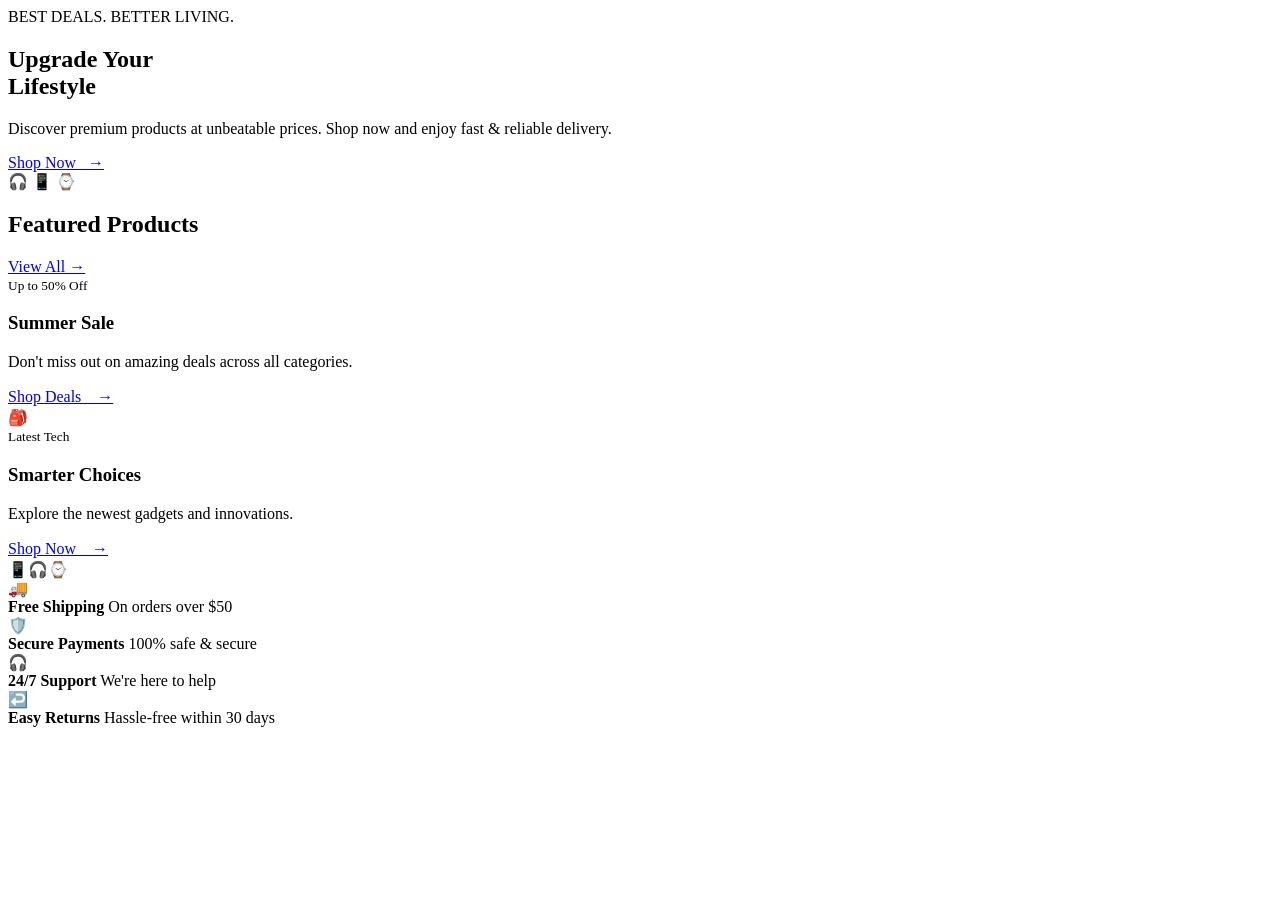
==== index.html @ 298f8422 "Added Card file not complete code" ====
<!DOCTYPE html>
<html lang="en">

<head>
    <meta charset="UTF-8">
    <meta name="viewport" content="width=device-width, initial-scale=1.0">
    <title>The helmet Hub - Super Market - By Nasr</title>
    <link rel="stylesheet" href="style.css">
</head>

<body>

     <div class="complete-body-container">
        <!-- Aapka sara content -->
        <!-- ================= HEADER ================= -->
        
        <div class="display-header"></div>

        



    <main class="container">

        <!-- ================= HERO ================= -->

        <section class="hero">

            <div class="hero-content">

                <div class="hero-small-title">
                    BEST DEALS. BETTER LIVING.
                </div>

                <h1>
                    Upgrade Your<br>
                    Lifestyle
                </h1>

                <p>
                    Discover premium products at unbeatable prices.
                    Shop now and enjoy fast & reliable delivery.
                </p>

                <a href="#" class="shop-btn">
                    Shop Now &nbsp; →
                </a>

            </div>

            <div class="hero-image">
                <div class="hero-products">
                    🎧 📱 ⌚
                </div>
            </div>

        </section>


        <!-- ================= FEATURED PRODUCTS ================= -->

        <div class="section-heading">
            <h2>Featured Products</h2>
            <a href="#" class="view-all">View All →</a>
        </div>


        <section class="products-grid">

        </section>
        
        
        <!-- ================= PROMO BANNERS ================= -->
        
        <section class="promos">
            
            <div class="promo promo-one">
                
                <div class="promo-content">
                    
                    <small>Up to 50% Off</small>
                    
                    <h3>Summer Sale</h3>

                    <p>
                        Don't miss out on amazing deals
                        across all categories.
                    </p>

                    <a href="#" class="promo-btn">
                        Shop Deals　→
                    </a>

                </div>

                <div class="promo-image">
                    🎒
                </div>

            </div>


            <div class="promo promo-two">

                <div class="promo-content">

                    <small>Latest Tech</small>
                    
                    <h3>Smarter Choices</h3>
                    
                    <p>
                        Explore the newest gadgets and
                        innovations.
                    </p>

                    <a href="#" class="promo-btn">
                        Shop Now　→
                    </a>
                    
                </div>
                
                <div class="promo-image">
                    📱🎧⌚
                </div>
                
            </div>
            
        </section>
        
        
        <!-- ================= FEATURES ================= -->
        
        <section class="features">
            
            <div class="feature">
                
                <div class="feature-icon">🚚</div>
                
                <div>
                    <strong>Free Shipping</strong>
                    <span>On orders over $50</span>
                </div>
                
            </div>

            
            <div class="feature">
                
                <div class="feature-icon">🛡️</div>
                
                <div>
                    <strong>Secure Payments</strong>
                    <span>100% safe & secure</span>
                </div>
                
            </div>
            
            
            <div class="feature">
                
                <div class="feature-icon">🎧</div>
                
                <div>
                    <strong>24/7 Support</strong>
                    <span>We're here to help</span>
                </div>
                
            </div>
            
            
            <div class="feature">
                
                <div class="feature-icon">↩️</div>
                
                <div>
                    <strong>Easy Returns</strong>
                    <span>Hassle-free within 30 days</span>
                </div>
                
            </div>
            
        </section>
        
    </main>
    
    
    
    
    <!-- ================= FOOTER ================= -->
    
    <div class="display-footer"></div>
    
</div>
    
    <script src="app.js"></script>
</body>

</html>
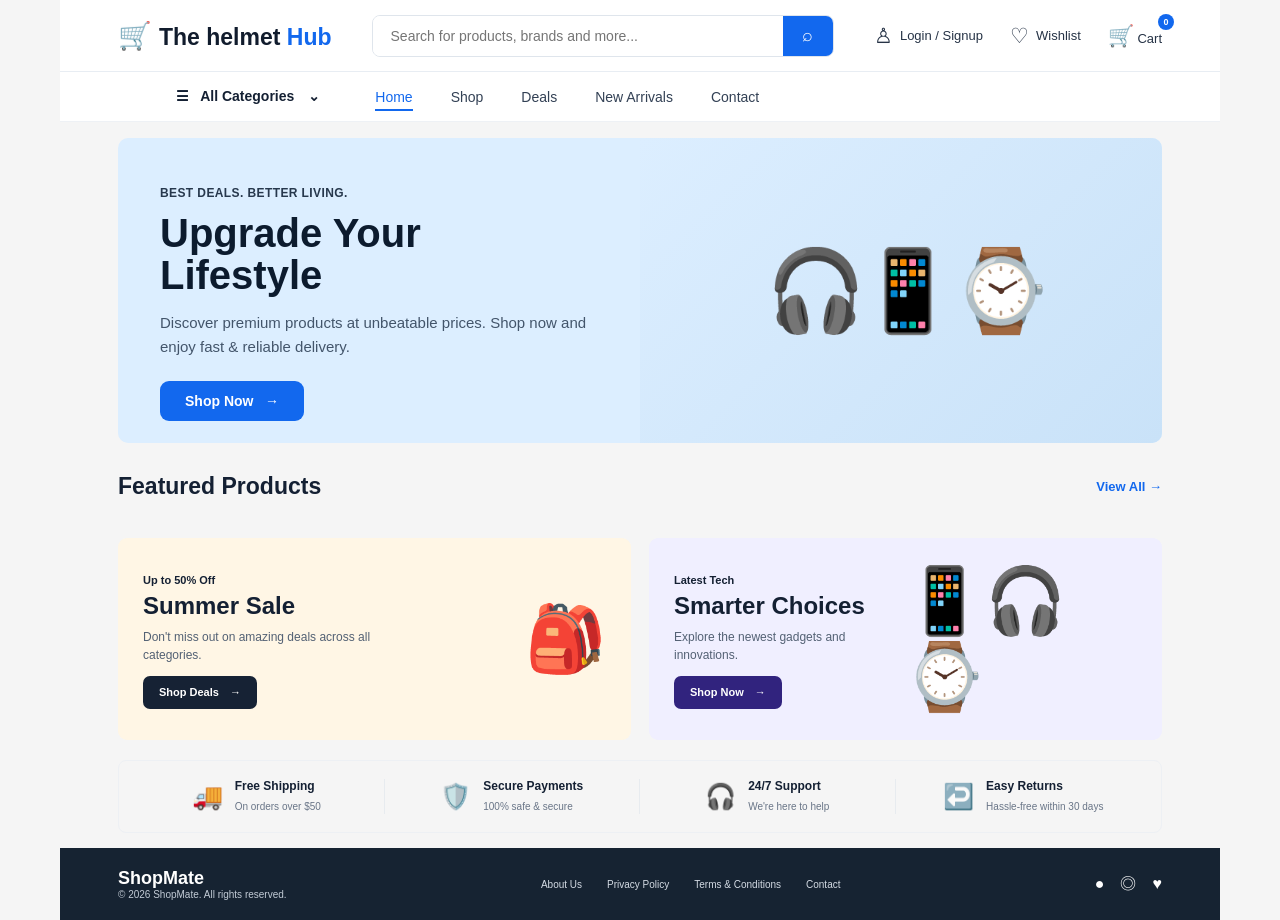
==== commit 9779f03c: "Just arranged Folders and Files" ====
--- a/index.html
+++ b/index.html
@@ -5,7 +5,7 @@
     <meta charset="UTF-8">
     <meta name="viewport" content="width=device-width, initial-scale=1.0">
     <title>The helmet Hub - Super Market - By Nasr</title>
-    <link rel="stylesheet" href="style.css">
+    <link rel="stylesheet" href="CSS/style.css">
 </head>
 
 <body>
@@ -192,7 +192,7 @@
     
 </div>
     
-    <script src="app.js"></script>
+    <script src="JS/app.js"></script>
 </body>
 
 </html>
--- a/CSS/style.css
+++ b/CSS/style.css
@@ -0,0 +1,609 @@
+        * {
+            margin: 0;
+            padding: 0;
+            box-sizing: border-box;
+        }
+
+        body {
+            font-family: Arial, Helvetica, sans-serif;
+            background-color: #F5F5F5;
+
+            color: #142033;
+            margin: 0;
+        }
+
+        .complete-body-container {
+            max-width: 1200px;
+            margin: 0 auto;
+            padding: 0 20px;
+        }
+
+        a {
+            text-decoration: none;
+            color: inherit;
+        }
+
+        /* ================= HEADER ================= */
+
+        .top-header {
+            height: 72px;
+            border-bottom: 1px solid #e8edf3;
+            display: flex;
+            align-items: center;
+            padding: 0 5%;
+            gap: 40px;
+            background: #fff;
+        }
+
+        .logo {
+            font-size: 23px;
+            font-weight: 700;
+            color: #111c2d;
+            white-space: nowrap;
+        }
+
+        .logo span {
+            color: #1268ee;
+        }
+
+        .logo-icon {
+            color: #1268ee;
+            font-size: 27px;
+            margin-right: 7px;
+        }
+
+        .search-box {
+            flex: 1;
+            max-width: 600px;
+            height: 42px;
+            border: 1px solid #dfe5ec;
+            border-radius: 8px;
+            display: flex;
+            overflow: hidden;
+            background: #fff;
+        }
+
+        .search-box input {
+            flex: 1;
+            border: none;
+            outline: none;
+            padding: 0 18px;
+            font-size: 14px;
+            color: #555;
+        }
+
+        .search-btn {
+            width: 50px;
+            border: none;
+            background: #1268ee;
+            color: white;
+            font-size: 18px;
+        }
+
+        .header-actions {
+            display: flex;
+            align-items: center;
+            gap: 27px;
+            margin-left: auto;
+        }
+
+        .header-action {
+            font-size: 13px;
+            color: #263346;
+            display: flex;
+            align-items: center;
+            gap: 7px;
+            white-space: nowrap;
+        }
+
+        .header-action .icon {
+            font-size: 21px;
+        }
+
+        .cart {
+            position: relative;
+        }
+
+        .cart-count {
+            position: absolute;
+            top: -10px;
+            right: -12px;
+            background: #1268ee;
+            color: #fff;
+            font-size: 9px;
+            width: 16px;
+            height: 16px;
+            border-radius: 50%;
+            display: flex;
+            align-items: center;
+            justify-content: center;
+        }
+
+        /* ================= NAVIGATION ================= */
+
+        .navigation {
+            height: 50px;
+            display: flex;
+            align-items: center;
+            padding: 10px 10%;
+            gap: 55px;
+            background-color: white;
+            border-bottom: 1px solid #eef1f5;
+        }
+
+        .categories {
+            font-weight: 600;
+            font-size: 14px;
+        }
+
+        .nav-links {
+            display: flex;
+            gap: 38px;
+            height: 100%;
+            align-items: center;
+        }
+
+        .nav-links a {
+            font-size: 14px;
+            color: #334155;
+            height: 100%;
+            display: flex;
+            align-items: center;
+            position: relative;
+        }
+
+        .nav-links a.active {
+            color: #1268ee;
+        }
+
+        .nav-links a.active::after {
+            content: "";
+            position: absolute;
+            bottom: 0;
+            left: 0;
+            right: 0;
+            height: 2px;
+            background: #1268ee;
+        }
+
+        /* ================= MAIN ================= */
+
+        .container {
+            width: 90%;
+            max-width: 1250px;
+            margin: auto;
+        }
+
+        /* ================= HERO ================= */
+
+        .hero {
+            margin-top: 16px;
+            height: 305px;
+            border-radius: 10px;
+            overflow: hidden;
+            background: #dceeff;
+            display: flex;
+            position: relative;
+        }
+
+        .hero-content {
+            width: 50%;
+            padding: 48px 42px;
+            z-index: 2;
+        }
+
+        .hero-small-title {
+            font-size: 12px;
+            font-weight: 700;
+            letter-spacing: .4px;
+            margin-bottom: 12px;
+            color: #27384d;
+        }
+
+        .hero h1 {
+            font-size: 40px;
+            line-height: 1.05;
+            margin-bottom: 15px;
+            color: #0c1b2e;
+        }
+
+        .hero p {
+            font-size: 15px;
+            line-height: 1.6;
+            color: #43556b;
+            margin-bottom: 22px;
+        }
+
+        .shop-btn {
+            display: inline-block;
+            background: #1268ee;
+            color: #fff;
+            padding: 12px 25px;
+            border-radius: 9px;
+            font-size: 14px;
+            font-weight: 600;
+        }
+
+        .hero-image {
+            width: 50%;
+            height: 100%;
+            display: flex;
+            align-items: center;
+            justify-content: center;
+            font-size: 105px;
+            background: linear-gradient(135deg, #dceeff, #c9e2f8);
+        }
+
+        .hero-products {
+            font-size: 80px;
+            letter-spacing: -15px;
+        }
+
+        /* ================= FEATURED PRODUCTS ================= */
+
+        .section-heading {
+            display: flex;
+            align-items: center;
+            justify-content: space-between;
+            margin: 30px 0 18px;
+        }
+
+        .section-heading h2 {
+            font-size: 23px;
+            color: #142033;
+        }
+
+        .view-all {
+            color: #1268ee;
+            font-size: 13px;
+            font-weight: 600;
+        }
+
+        .products-grid {
+            display: grid;
+            grid-template-columns: repeat(4, 1fr);
+            gap: 16px;
+            max-width: 1200px;
+            margin: 0 auto;
+        }
+
+        .product-card {
+            border: 1px solid #e5e9ee;
+            border-radius: 9px;
+            padding: 10px;
+            background: #fff;
+            transition: .2s ease;
+        }
+
+        .product-card:hover {
+            box-shadow: 0 7px 22px rgba(20, 32, 51, .09);
+            transform: translateY(-2px);
+        }
+
+        .product-image {
+            height: 155px;
+            background: #f5f7f9;
+            border-radius: 8px;
+            display: flex;
+            align-items: center;
+            justify-content: center;
+            font-size: 70px;
+            position: relative;
+            margin-bottom: 12px;
+        }
+
+        .product-image img {
+            width: 200px;
+        }
+
+        .badge {
+            position: absolute;
+            top: 7px;
+            left: 7px;
+            background: #1268ee;
+            color: white;
+            border-radius: 7px;
+            padding: 5px 9px;
+            font-size: 10px;
+            font-weight: 600;
+        }
+
+        .badge.sale {
+            background: #f04f5f;
+        }
+
+        .badge.new {
+            background: #159a73;
+        }
+
+        .product-name {
+            font-size: 13px;
+            font-weight: 600;
+            margin-bottom: 8px;
+            color: #172337;
+        }
+
+        .rating {
+            color: #f5ae00;
+            font-size: 13px;
+            margin-bottom: 8px;
+        }
+
+        .rating span {
+            color: #657286;
+            font-size: 11px;
+            margin-left: 4px;
+        }
+
+        .price {
+            color: #1268ee;
+            font-size: 15px;
+            font-weight: 700;
+            margin-bottom: 10px;
+        }
+
+        .old-price {
+            color: #a4abb5;
+            font-size: 12px;
+            font-weight: normal;
+            text-decoration: line-through;
+            margin-left: 5px;
+        }
+
+        .add-cart {
+            display: block;
+            width: 100%;
+            border: none;
+            background: #1268ee;
+            color: white;
+            padding: 10px;
+            border-radius: 7px;
+            font-size: 12px;
+            font-weight: 600;
+            text-align: center;
+        }
+
+        /* ================= PROMO ================= */
+
+        .promos {
+            display: grid;
+            grid-template-columns: 1fr 1fr;
+            gap: 18px;
+            margin-top: 20px;
+        }
+
+        .promo {
+            min-height: 155px;
+            border-radius: 9px;
+            padding: 25px;
+            display: flex;
+            justify-content: space-between;
+            align-items: center;
+            overflow: hidden;
+        }
+
+        .promo-one {
+            background: #fff6e5;
+        }
+
+        .promo-two {
+            background: #f0efff;
+        }
+
+        .promo-content {
+            max-width: 55%;
+        }
+
+        .promo small {
+            font-size: 11px;
+            font-weight: 700;
+        }
+
+        .promo h3 {
+            font-size: 24px;
+            margin: 4px 0 8px;
+        }
+
+        .promo p {
+            font-size: 12px;
+            line-height: 1.5;
+            color: #536174;
+            margin-bottom: 12px;
+        }
+
+        .promo-btn {
+            display: inline-block;
+            background: #162234;
+            color: white;
+            padding: 9px 16px;
+            border-radius: 7px;
+            font-size: 11px;
+            font-weight: 600;
+        }
+
+        .promo-two .promo-btn {
+            background: #31237e;
+        }
+
+        .promo-image {
+            font-size: 65px;
+        }
+
+        /* ================= FEATURES ================= */
+
+        .features {
+            margin-top: 20px;
+            border: 1px solid #edf0f4;
+            border-radius: 8px;
+            display: grid;
+            grid-template-columns: repeat(4, 1fr);
+            padding: 18px 10px;
+        }
+
+        .feature {
+            display: flex;
+            align-items: center;
+            justify-content: center;
+            gap: 12px;
+            border-right: 1px solid #e7ebef;
+        }
+
+        .feature:last-child {
+            border-right: none;
+        }
+
+        .feature-icon {
+            font-size: 25px;
+        }
+
+        .feature strong {
+            display: block;
+            font-size: 12px;
+            margin-bottom: 3px;
+        }
+
+        .feature span {
+            font-size: 10px;
+            color: #697587;
+        }
+
+        /* ================= FOOTER ================= */
+
+        footer {
+            margin-top: 15px;
+            background: #162332;
+            color: white;
+            padding: 20px 5%;
+            display: flex;
+            justify-content: space-between;
+            align-items: center;
+        }
+
+        .footer-logo {
+            font-size: 18px;
+            font-weight: 700;
+        }
+
+        .footer-links {
+            display: flex;
+            gap: 25px;
+        }
+
+        .footer-links a {
+            font-size: 10px;
+            color: #d4dbe4;
+        }
+
+        .copyright {
+            font-size: 10px;
+            color: #c2cbd6;
+        }
+
+        /* ================= RESPONSIVE ================= */
+
+        @media (max-width: 1000px) {
+            .top-header {
+                gap: 20px;
+            }
+
+            .header-actions {
+                gap: 12px;
+            }
+
+            .products-grid {
+                grid-template-columns: repeat(3, 1fr);
+            }
+
+            .hero-content {
+                width: 55%;
+            }
+
+            .hero-image {
+                width: 45%;
+            }
+        }
+
+        @media (max-width: 700px) {
+            .top-header {
+                height: auto;
+                padding: 15px 5%;
+                flex-wrap: wrap;
+            }
+
+            .search-box {
+                order: 3;
+                flex-basis: 100%;
+                max-width: none;
+            }
+
+            .header-actions {
+                margin-left: auto;
+            }
+
+            .navigation {
+                gap: 20px;
+                overflow-x: auto;
+            }
+
+            .nav-links {
+                gap: 20px;
+            }
+
+            .hero {
+                height: auto;
+                min-height: 430px;
+                flex-direction: column;
+            }
+
+            .hero-content {
+                width: 100%;
+                padding: 35px 25px;
+            }
+
+            .hero-image {
+                width: 100%;
+                height: 180px;
+            }
+
+            .products-grid {
+
+                grid-template-columns: repeat(2, 1fr);
+            }
+
+            .promos {
+                grid-template-columns: 1fr;
+            }
+
+            .features {
+                grid-template-columns: 1fr 1fr;
+                gap: 20px;
+            }
+
+            .feature {
+                border-right: none;
+            }
+
+            footer {
+                flex-direction: column;
+                gap: 15px;
+                text-align: center;
+            }
+        }
+
+        @media (max-width: 450px) {
+            .products-grid {
+                grid-template-columns: 1fr;
+            }
+
+            .features {
+                grid-template-columns: 1fr;
+            }
+
+            .hero h1 {
+                font-size: 32px;
+            }
+
+            .header-action span:not(.icon) {
+                display: none;
+            }
+        }
